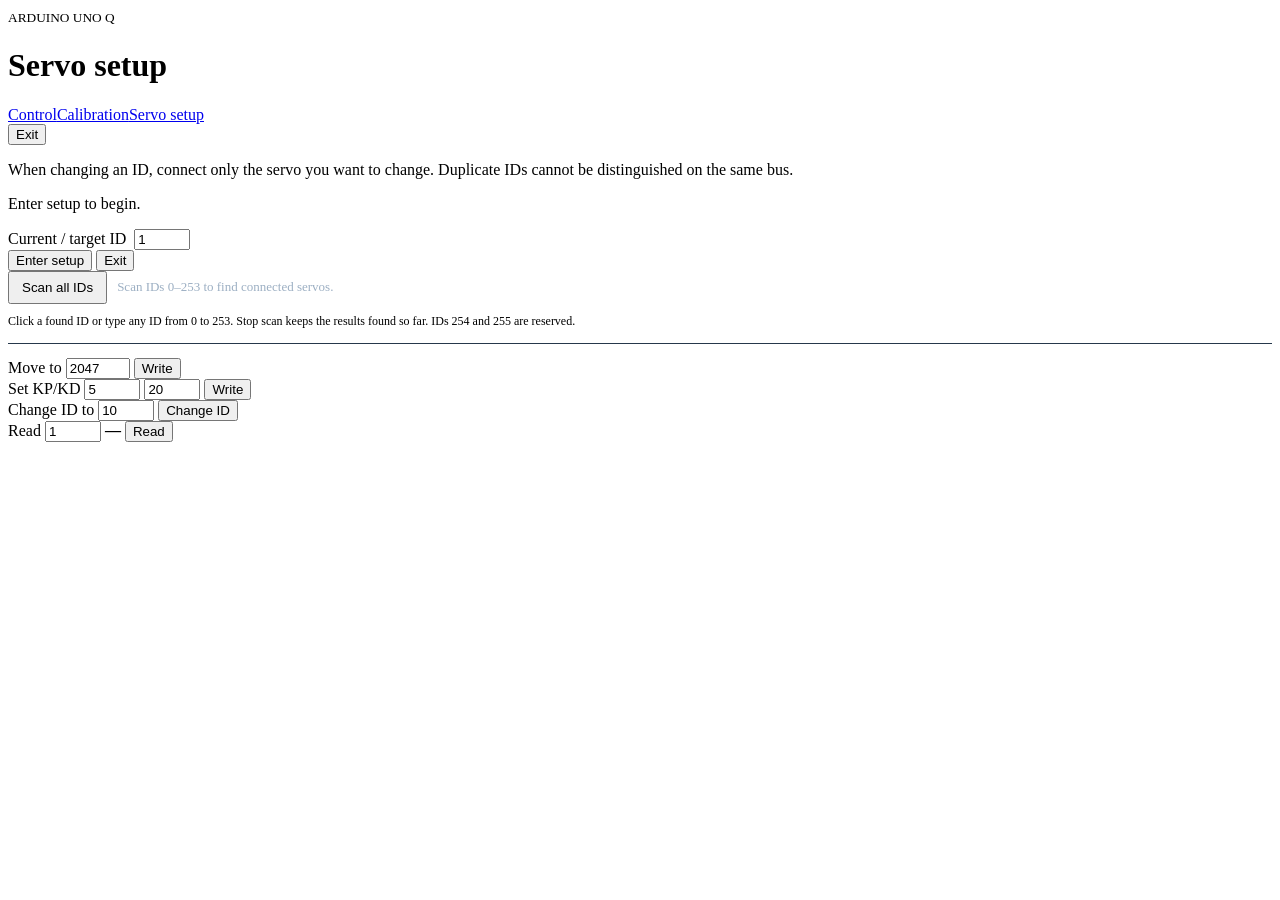
==== assets/servo.html @ 9dc36787 "Add servo scanning functionality" ====
<!doctype html>
<html lang="en"><meta charset="utf-8"><meta name="viewport" content="width=device-width, initial-scale=1">
<title>Servo setup · XGO Duck</title><link rel="stylesheet" href="style.css"><link rel="stylesheet" href="servo.css">
<main class="page-servo">
<header>
  <div><small>ARDUINO UNO Q</small><h1>Servo setup</h1></div>
  <div class="header-actions">
    <nav class="nav"><a href="/">Control</a><a href="/calibrate.html">Calibration</a><a href="/servo.html" aria-current="page">Servo setup</a></nav>
    <button class="stop" id="exit">Exit</button>
  </div>
</header>
<p class="warn">When changing an ID, connect only the servo you want to change. Duplicate IDs cannot be distinguished on the same bus.</p>
<p id="message" role="status">Enter setup to begin.</p>
<section class="servo-panel">
  <div class="servo-toolbar">
    <label>Current / target ID<input id="target-id" type="number" min="0" max="253" value="1"></label>
    <button id="start">Enter setup</button>
    <button id="exit2">Exit</button>
  </div>
  <div class="servo-scan">
    <div class="servo-scan-actions">
      <button id="scan">Scan all IDs</button>
      <button id="scan-stop" hidden>Stop scan</button>
      <span id="scan-status" role="status">Scan IDs 0–253 to find connected servos.</span>
    </div>
    <progress id="scan-progress" max="254" value="0" hidden aria-label="Servo scan progress"></progress>
    <div id="scan-results" class="servo-scan-results" aria-label="Discovered servo IDs"></div>
    <p class="hint">Click a found ID or type any ID from 0 to 253. Stop scan keeps the results found so far. IDs 254 and 255 are reserved.</p>
  </div>
  <div class="servo-grid">
    <div class="servo-row">
      <span class="servo-label">Move to</span>
      <input id="goto-pos" type="number" min="0" max="4095" value="2047" title="Raw position">
      <button id="goto">Write</button>
    </div>
    <div class="servo-row">
      <span class="servo-label">Set KP/KD</span>
      <input id="kp" type="number" min="0" max="255" value="5" title="KP">
      <input id="kd" type="number" min="0" max="255" value="20" title="KD">
      <button id="set-gains">Write</button>
    </div>
    <div class="servo-row">
      <span class="servo-label">Change ID to</span>
      <input id="new-id" type="number" min="0" max="253" value="10" title="New ID">
      <button id="set-id">Change ID</button>
    </div>
    <div class="servo-row">
      <span class="servo-label">Read</span>
      <input id="read-id" type="number" min="0" max="253" value="1" title="Servo ID">
      <strong id="read-out" class="servo-readout">—</strong>
      <button id="read">Read</button>
    </div>
  </div>
</section>
</main>
<script src="servo.js"></script>
</html>
---- assets/servo.css ----
.servo-scan{padding:0 0 14px;margin-bottom:14px;border-bottom:1px solid #26384b}.servo-scan-actions{display:flex;flex-wrap:wrap;gap:10px;align-items:center}.servo-scan-actions button,.servo-scan-results button{padding:7px 12px}.servo-scan-actions span{font-size:13px;color:#9cafc3}.servo-scan progress{width:100%;height:8px;margin-top:12px;accent-color:#8ce2cc}.servo-scan-results{display:flex;flex-wrap:wrap;gap:8px;margin-top:12px}.servo-scan-results:empty{display:none}.servo-scan-results button[aria-pressed=true]{border-color:#8ce2cc;color:#8ce2cc;background:#183b3a}.servo-scan .hint{margin:10px 0 0;font-size:12px}.servo-scan [hidden]{display:none}
.servo-toolbar label{display:flex;gap:8px;align-items:center}
#set-id{width:max-content;white-space:nowrap}
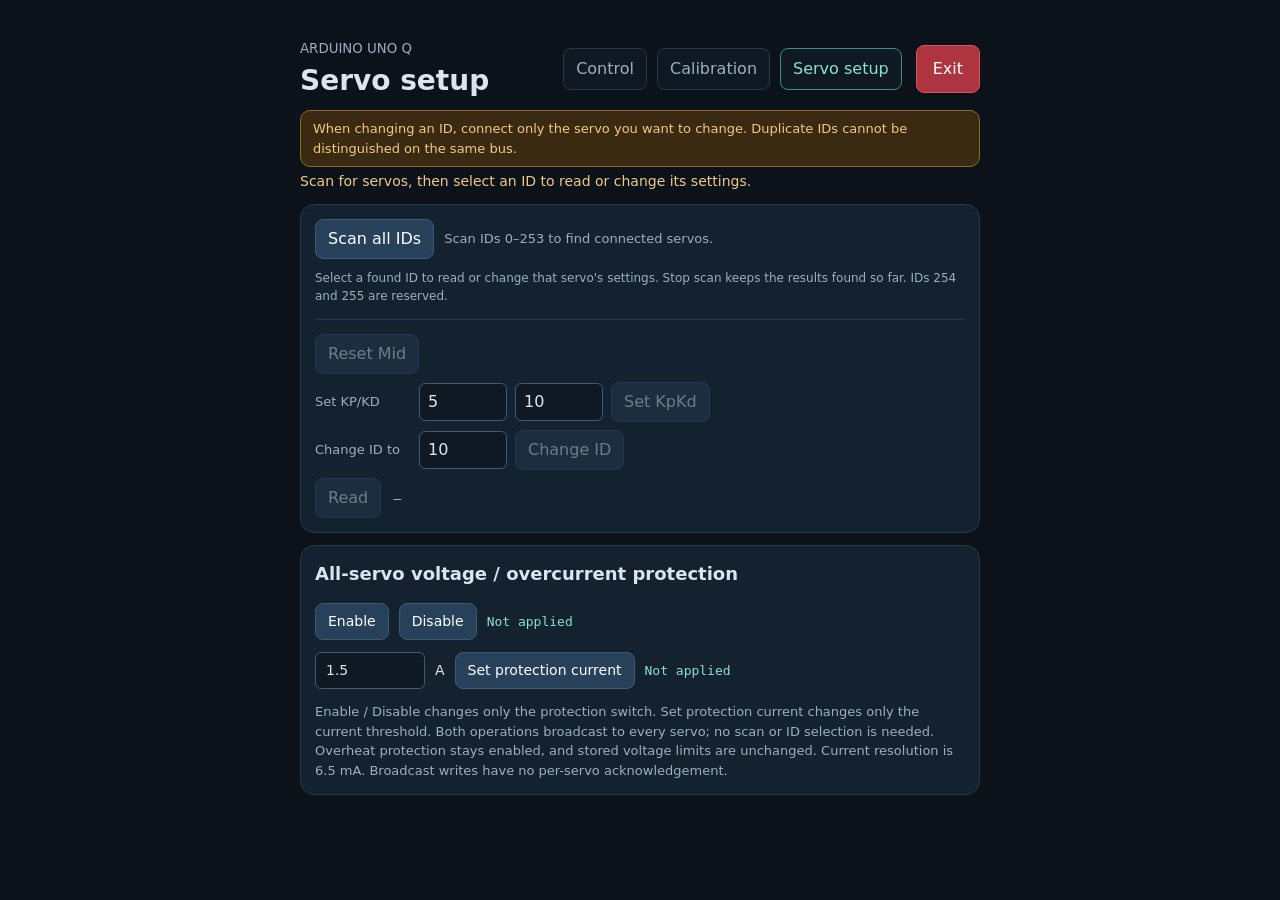
==== commit 466512e9: "Update XGO Duck runtime and servo protection setup Sync the clean UNO Q app with the current local r" ====
--- a/assets/servo.html
+++ b/assets/servo.html
@@ -1,6 +1,6 @@
 <!doctype html>
 <html lang="en"><meta charset="utf-8"><meta name="viewport" content="width=device-width, initial-scale=1">
-<title>Servo setup · XGO Duck</title><link rel="stylesheet" href="style.css"><link rel="stylesheet" href="servo.css">
+<title>Servo setup · XGO Duck</title><link rel="stylesheet" href="style.css"><link rel="stylesheet" href="servo.css?v=20261021-3">
 <main class="page-servo">
 <header>
   <div><small>ARDUINO UNO Q</small><h1>Servo setup</h1></div>
@@ -10,13 +10,8 @@
   </div>
 </header>
 <p class="warn">When changing an ID, connect only the servo you want to change. Duplicate IDs cannot be distinguished on the same bus.</p>
-<p id="message" role="status">Enter setup to begin.</p>
+<p id="message" role="status">Scan for servos, then select an ID to read or change its settings.</p>
 <section class="servo-panel">
-  <div class="servo-toolbar">
-    <label>Current / target ID<input id="target-id" type="number" min="0" max="253" value="1"></label>
-    <button id="start">Enter setup</button>
-    <button id="exit2">Exit</button>
-  </div>
   <div class="servo-scan">
     <div class="servo-scan-actions">
       <button id="scan">Scan all IDs</button>
@@ -25,33 +20,44 @@
     </div>
     <progress id="scan-progress" max="254" value="0" hidden aria-label="Servo scan progress"></progress>
     <div id="scan-results" class="servo-scan-results" aria-label="Discovered servo IDs"></div>
-    <p class="hint">Click a found ID or type any ID from 0 to 253. Stop scan keeps the results found so far. IDs 254 and 255 are reserved.</p>
+    <p class="hint">Select a found ID to read or change that servo's settings. Stop scan keeps the results found so far. IDs 254 and 255 are reserved.</p>
   </div>
   <div class="servo-grid">
-    <div class="servo-row">
-      <span class="servo-label">Move to</span>
-      <input id="goto-pos" type="number" min="0" max="4095" value="2047" title="Raw position">
-      <button id="goto">Write</button>
+    <div class="servo-row servo-action-row">
+      <button id="reset-mid" disabled>Reset Mid</button>
     </div>
     <div class="servo-row">
       <span class="servo-label">Set KP/KD</span>
-      <input id="kp" type="number" min="0" max="255" value="5" title="KP">
-      <input id="kd" type="number" min="0" max="255" value="20" title="KD">
-      <button id="set-gains">Write</button>
+      <input id="kp" type="number" min="0" max="255" value="5" title="KP" disabled>
+      <input id="kd" type="number" min="0" max="255" value="10" title="KD" disabled>
+      <button id="set-gains" disabled>Set KpKd</button>
     </div>
     <div class="servo-row">
       <span class="servo-label">Change ID to</span>
-      <input id="new-id" type="number" min="0" max="253" value="10" title="New ID">
-      <button id="set-id">Change ID</button>
+      <input id="new-id" type="number" min="0" max="253" value="10" title="New ID" disabled>
+      <button id="set-id" disabled>Change ID</button>
     </div>
-    <div class="servo-row">
-      <span class="servo-label">Read</span>
-      <input id="read-id" type="number" min="0" max="253" value="1" title="Servo ID">
+    <div class="servo-row servo-action-row">
+      <button id="read" disabled>Read</button>
       <strong id="read-out" class="servo-readout">—</strong>
-      <button id="read">Read</button>
     </div>
   </div>
 </section>
+<section class="servo-panel servo-protection">
+  <h2>All-servo voltage / overcurrent protection</h2>
+  <div class="protection-controls">
+    <button id="enable-protection">Enable</button>
+    <button id="disable-protection">Disable</button>
+    <span id="protection-out" class="servo-readout" role="status">Not applied</span>
+  </div>
+  <div class="protection-controls">
+    <input id="protection-current" type="number" min="0" step="any" value="1.5" inputmode="decimal" aria-label="Protection current in amperes">
+    <span>A</span>
+    <button id="set-protection-current">Set protection current</button>
+    <span id="protection-current-out" class="servo-readout" role="status">Not applied</span>
+  </div>
+  <p class="hint">Enable / Disable changes only the protection switch. Set protection current changes only the current threshold. Both operations broadcast to every servo; no scan or ID selection is needed. Overheat protection stays enabled, and stored voltage limits are unchanged. Current resolution is 6.5 mA. Broadcast writes have no per-servo acknowledgement.</p>
+</section>
 </main>
-<script src="servo.js"></script>
+<script src="servo.js?v=20261021-3"></script>
 </html>
--- a/assets/style.css
+++ b/assets/style.css
@@ -0,0 +1,10 @@
+:root{font:16px/1.5 system-ui,sans-serif;color:#dce5ef;background:#0b121a}*{box-sizing:border-box}main{max-width:980px;margin:auto;padding:28px 20px}header{display:flex;align-items:center;justify-content:space-between;gap:16px;flex-wrap:wrap}small,.hint{color:#9cafc3}h1{margin:0;font-size:36px}h2{font-size:18px;margin:0 0 16px}section,details{background:#14212e;border:1px solid #26384b;border-radius:14px;padding:20px;margin-top:18px}button{font:inherit;cursor:pointer;background:#28415a;color:#fff;border:1px solid #3c5b78;padding:11px 16px;border-radius:8px}button:hover{background:#355978}button:disabled{opacity:.4;cursor:not-allowed}.stop{background:#ae3440;border-color:#d55560}.buttons{display:flex;gap:12px;flex-wrap:wrap}.metrics{display:grid;grid-template-columns:repeat(4,1fr);gap:18px}.metrics strong{display:block;font-size:25px;color:#8ce2cc}.controls{display:grid;grid-template-columns:repeat(3,1fr);gap:22px}input[type=range]{display:block;width:100%;margin:14px 0;accent-color:#6de1c4}label{display:block}.hint{font-size:13px;margin-bottom:0}#mode{color:#8ce2cc;font-weight:normal;font-size:14px;margin-left:15px}.table{max-height:340px;overflow:auto}table{width:100%;border-collapse:collapse;text-align:right}td,th{padding:7px 12px;border-bottom:1px solid #273748}th{color:#9cafc3}pre{overflow:auto;white-space:pre-wrap;font-size:12px}#message{color:#f1ca86;min-height:24px}@media(max-width:620px){.metrics{grid-template-columns:repeat(2,1fr)}.controls{grid-template-columns:1fr}main{padding:16px 10px}h1{font-size:29px}}
+.joysticks{display:flex;justify-content:space-around;gap:16px;margin:8px 0 16px}.joystick-side{text-align:center;min-width:0}.joystick-side label{margin-bottom:12px}.joy{width:min(34vw,200px);aspect-ratio:1;border-radius:50%;background:linear-gradient(#34506a55,#34506a55) center/1px 100% no-repeat,linear-gradient(#34506a55,#34506a55) center/100% 1px no-repeat,#0e1924;border:2px solid #3c5b78;position:relative;touch-action:none;user-select:none;cursor:grab}.joy:active{cursor:grabbing}.knob{position:absolute;width:34%;height:34%;left:33%;top:33%;border-radius:50%;background:#6de1c4;box-shadow:0 3px 12px #0005;pointer-events:none}.joy-value{font:14px monospace;color:#8ce2cc;margin:12px 0 0}
+.telemetry-grid{display:grid;grid-template-columns:minmax(180px,1fr) 1.4fr;gap:18px;align-items:start}.imu-lines{font:13px/1.7 ui-monospace,monospace;color:#8ce2cc}.imu-lines b{display:inline-block;min-width:3.2em;color:#9cafc3;font-weight:normal}.telemetry .table{max-height:220px}.telemetry td,.telemetry th{padding:4px 8px;font-size:13px}tr.missing{color:#9cafc3;opacity:.55}@media(max-width:620px){.telemetry-grid{grid-template-columns:1fr}}
+.header-actions{display:flex;align-items:center;gap:14px;flex-wrap:wrap}.nav{display:flex;gap:10px;flex-wrap:wrap}.nav a{color:#9cafc3;text-decoration:none;padding:8px 12px;border:1px solid #26384b;border-radius:8px;background:#0e1924}.nav a:hover{color:#fff;border-color:#3c5b78}.nav a[aria-current=page]{color:#8ce2cc;border-color:#3c8f7a}
+.warn{background:#3a2a12;border:1px solid #8a6a2a;color:#f1ca86;padding:12px 14px;border-radius:10px;margin:12px 0}
+.cal-list{display:flex;flex-direction:column;gap:12px}.cal-row{display:grid;grid-template-columns:minmax(160px,180px) 1fr auto;gap:12px;align-items:center;padding:12px;border:1px solid #26384b;border-radius:10px;background:#0e1924}.cal-row.done{background:#143028;border-color:#2f6b55}.cal-row input[type=range]{margin:0;width:100%}.cal-meta{display:flex;flex-direction:column;gap:2px;font-size:13px}.cal-meta b{font-size:15px}.cal-actions{display:flex;align-items:center;gap:10px;min-width:140px;justify-content:flex-end}.cal-actions span{font:13px monospace;color:#8ce2cc;min-width:42px;text-align:right}
+.servo-form{display:flex;flex-wrap:wrap;gap:14px;align-items:end}.servo-form label{min-width:120px}.servo-form input[type=number]{display:block;width:100%;margin-top:6px;padding:8px 10px;border-radius:8px;border:1px solid #3c5b78;background:#0e1924;color:#dce5ef;font:inherit}
+.page-servo{max-width:720px}.page-servo h1{font-size:28px}.page-servo .warn{padding:8px 12px;margin:8px 0 4px;font-size:13px}.page-servo .servo-steps{margin:0 0 8px;padding:0 0 0 1.4em;font-size:13px;color:#9cafc3;line-height:1.7}.page-servo #message{min-height:20px;margin:4px 0 0;font-size:14px}.page-servo .servo-panel{padding:14px;margin-top:12px}.servo-toolbar{display:flex;flex-wrap:wrap;gap:10px;align-items:end;margin-bottom:12px;padding-bottom:12px;border-bottom:1px solid #26384b}.servo-toolbar label{min-width:88px;font-size:13px;color:#9cafc3}.servo-toolbar input,.servo-row input,.servo-row select{width:88px;padding:6px 8px;border-radius:6px;border:1px solid #3c5b78;background:#0e1924;color:#dce5ef;font:inherit}.servo-toolbar button,.servo-row button{padding:7px 12px}.servo-grid{display:flex;flex-direction:column;gap:8px}.servo-row{display:grid;grid-template-columns:96px 88px 88px auto 1fr;gap:8px;align-items:center}.servo-row .servo-label{font-size:13px;color:#9cafc3}.servo-row .hint{margin:0}.servo-readout{font:14px monospace;color:#8ce2cc;min-width:88px}
+@media(max-width:720px){.cal-row{grid-template-columns:1fr;}.cal-actions{justify-content:space-between}.servo-row{grid-template-columns:80px 1fr auto;}.servo-row .hint{grid-column:1/-1}}
+.page-calibrate .cal-row{grid-template-columns:minmax(120px,1fr) auto}.page-calibrate .cal-actions span{min-width:100px}@media(max-width:620px){.page-calibrate .cal-row{grid-template-columns:1fr}.page-calibrate .cal-actions{flex-wrap:wrap}}
--- a/assets/servo.css
+++ b/assets/servo.css
@@ -1,3 +1,6 @@
 .servo-scan{padding:0 0 14px;margin-bottom:14px;border-bottom:1px solid #26384b}.servo-scan-actions{display:flex;flex-wrap:wrap;gap:10px;align-items:center}.servo-scan-actions button,.servo-scan-results button{padding:7px 12px}.servo-scan-actions span{font-size:13px;color:#9cafc3}.servo-scan progress{width:100%;height:8px;margin-top:12px;accent-color:#8ce2cc}.servo-scan-results{display:flex;flex-wrap:wrap;gap:8px;margin-top:12px}.servo-scan-results:empty{display:none}.servo-scan-results button[aria-pressed=true]{border-color:#8ce2cc;color:#8ce2cc;background:#183b3a}.servo-scan .hint{margin:10px 0 0;font-size:12px}.servo-scan [hidden]{display:none}
 .servo-toolbar label{display:flex;gap:8px;align-items:center}
 #set-id{width:max-content;white-space:nowrap}
+.servo-action-row{display:flex;gap:12px;align-items:center;flex-wrap:wrap}.servo-action-row .servo-readout{font-size:13px;overflow-wrap:anywhere}
+.protection-controls{display:flex;flex-wrap:wrap;gap:10px;align-items:center;font-size:14px}.protection-controls input{width:110px;padding:7px 10px;border-radius:6px;border:1px solid #3c5b78;background:#0e1924;color:#dce5ef;font:inherit}.protection-controls button{padding:7px 12px}.servo-protection .servo-readout{font-size:13px;overflow-wrap:anywhere}
+.protection-controls+.protection-controls{margin-top:12px}
